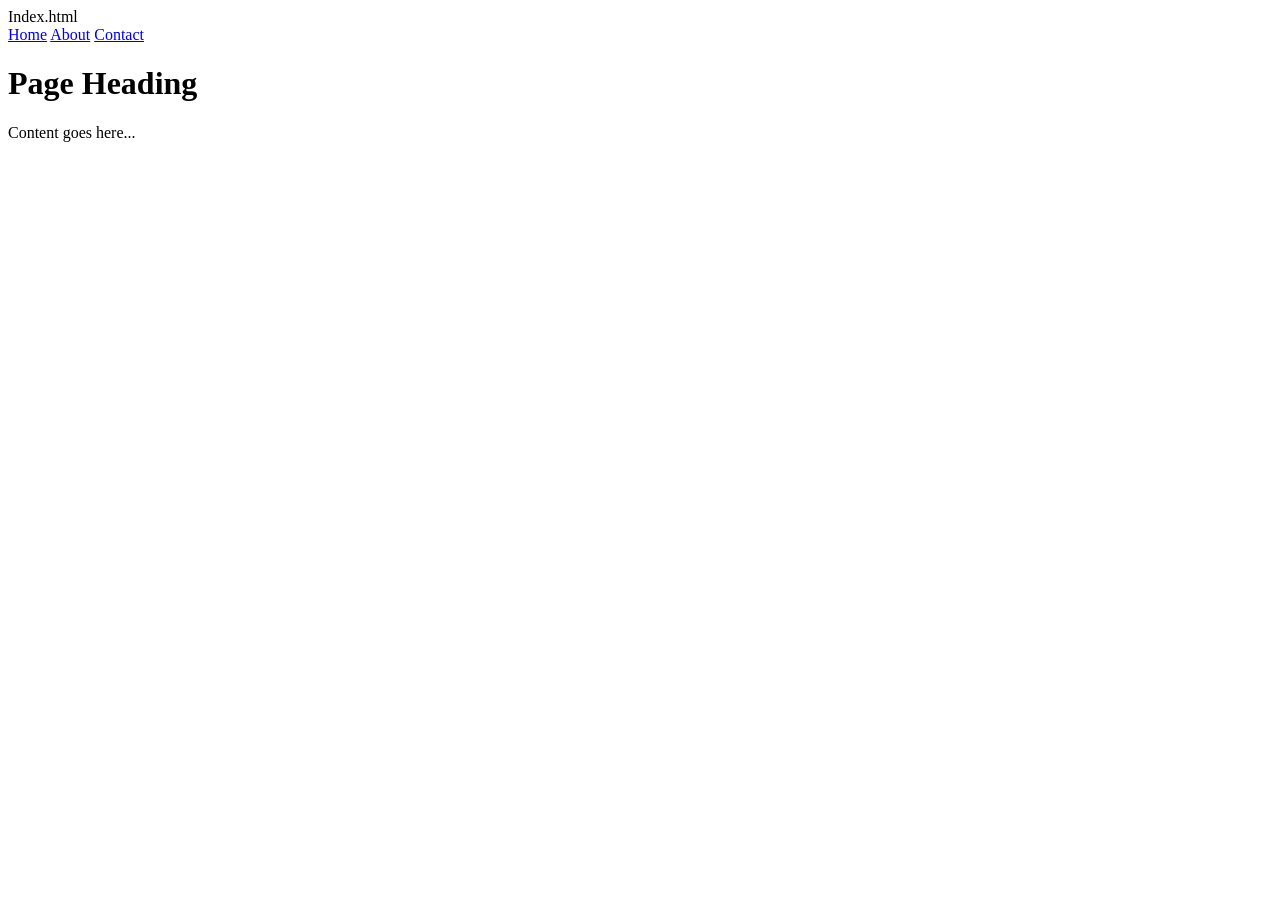
==== index.html @ 68e72dfe "Create index.html with basic structure" ====
Index.html
<!DOCTYPE html>
<html>
<head>
  <title>Page Title</title>
  <link rel="stylesheet" href="style.css">
</head>
<body>
  <nav>
    <a href="index.html">Home</a>
    <a href="about.html">About</a>
    <a href="contact.html">Contact</a>
  </nav>
  <h1>Page Heading</h1>
  <p>Content goes here...</p>
</body>
</html>
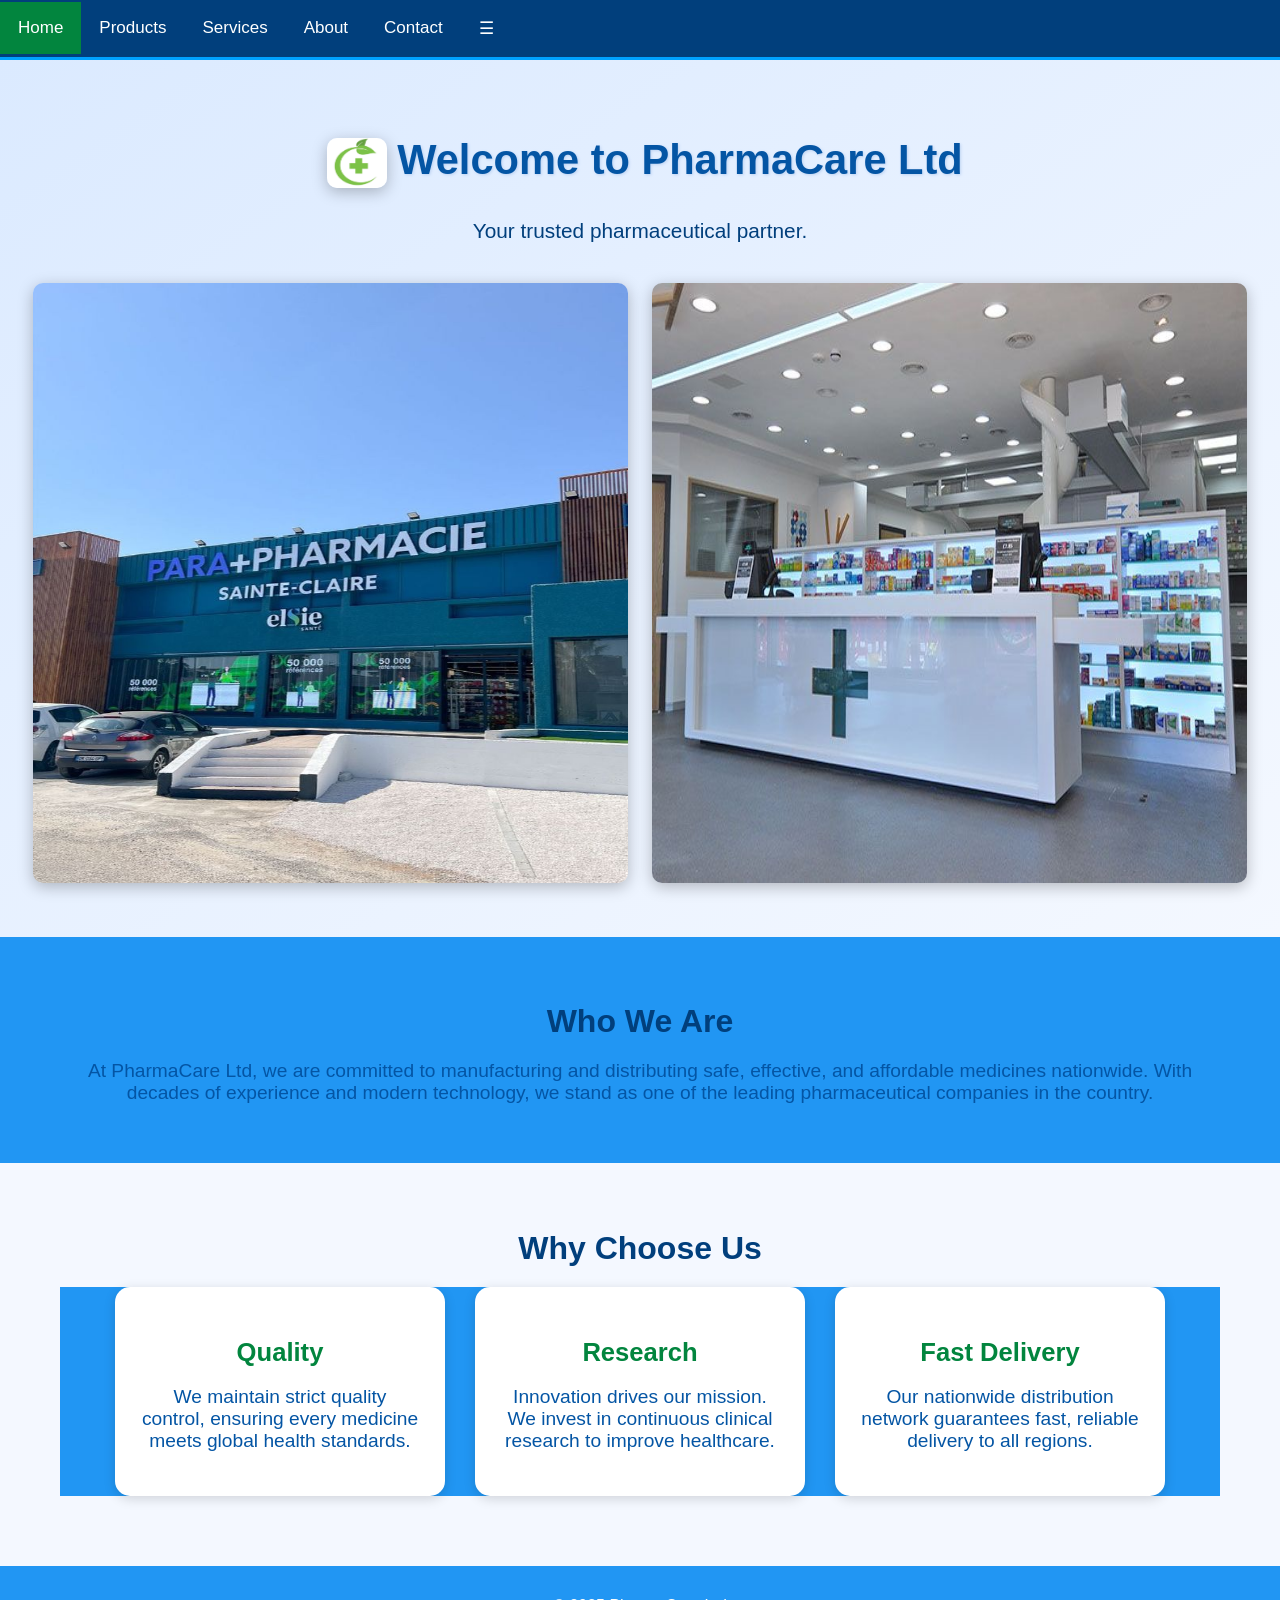
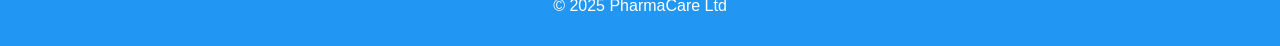
==== commit da99cffe: "refactor: consolidate home page content into index.html and remove home.html" ====
--- a/index.html
+++ b/index.html
@@ -1,17 +1,193 @@
-Index.html
-<!DOCTYPE html>
-<html>
-<head>
-  <title>Page Title</title>
-  <link rel="stylesheet" href="style.css">
-</head>
-<body>
-  <nav>
-    <a href="index.html">Home</a>
-    <a href="about.html">About</a>
-    <a href="contact.html">Contact</a>
-  </nav>
-  <h1>Page Heading</h1>
-  <p>Content goes here...</p>
-</body>
-</html>
+<!DOCTYPE html>
+<html lang="en">
+<head>
+    <meta charset="UTF-8">
+    <title>PharmaCare Ltd - Home</title>
+    <link rel="stylesheet" href="style.css">
+
+    <!-- INTERNAL CUSTOM STYLING -->
+    <style>
+        body {
+            font-family: Arial, Helvetica, sans-serif;
+            background: #f4f8ff;
+            margin: 0;
+            padding: 0;
+        }
+
+        /* NAVBAR IMPROVED */
+        .topnav {
+            background-color: #013f7c;
+            overflow: hidden;
+            padding: 2px 0;
+            box-shadow: 0px 3px 10px rgba(0,0,0,0.2);
+        }
+
+        .topnav a {
+            float: left;
+            display: block;
+            color: white;
+            padding: 16px 18px;
+            text-decoration: none;
+            font-size: 17px;
+        }
+
+        .topnav a:hover {
+            background-color: #0273d4;
+        }
+
+        .active {
+            background-color: #02853e;
+        }
+
+        /* HEADER SECTION */
+        header {
+            text-align: center;
+            padding: 40px 20px;
+            background: linear-gradient(to bottom right, #dbeaff, #f4f8ff);
+        }
+
+        header h1 {
+            color: #0455a4;
+            font-size: 2.6em;
+            margin-bottom: 10px;
+            text-shadow: 1px 1px 3px #bcd2f2;
+        }
+
+        .logo {
+            width: 60px;
+            vertical-align: middle;
+            margin-right: 10px;
+            border-radius: 10px;
+        }
+
+        header p {
+            font-size: 1.3em;
+            color: #013f7c;
+            margin-bottom: 30px;
+        }
+
+        header img {
+            border-radius: 10px;
+            box-shadow: 0px 4px 15px rgba(0,0,0,0.25);
+            margin: 10px;
+            transition: transform .3s ease;
+        }
+
+        header img:hover {
+            transform: scale(1.02);
+        }
+
+        /* SECTIONS */
+        section {
+            padding: 40px 60px;
+            text-align: center;
+        }
+
+        h2 {
+            color: #013f7c;
+            font-size: 2em;
+            margin-bottom: 20px;
+        }
+
+        section p {
+            font-size: 1.2em;
+            color: #0455a4;
+        }
+
+        /* COLUMN CARDS */
+        .columns {
+            display: flex;
+            justify-content: center;
+            gap: 30px;
+            margin-top: 20px;
+            flex-wrap: wrap;
+        }
+
+        .columns article {
+            background: white;
+            padding: 25px;
+            width: 280px;
+            border-radius: 15px;
+            box-shadow: 0px 3px 12px rgba(0,0,0,0.15);
+            transition: transform .3s ease, box-shadow .3s ease;
+        }
+
+        .columns article:hover {
+            transform: translateY(-7px);
+            box-shadow: 0px 6px 18px rgba(0,0,0,0.25);
+        }
+
+        .columns h3 {
+            color: #02853e;
+            font-size: 1.6em;
+            margin-bottom: 10px;
+        }
+
+        /* FOOTER */
+        footer {
+            background: #013f7c;
+            color: white;
+            text-align: center;
+            padding: 15px;
+            font-size: 1em;
+            margin-top: 30px;
+        }
+    </style>
+</head>
+
+<body>
+
+<!-- NAVBAR -->
+<div class="topnav" id="myTopnav" style="border-bottom: 3px solid #00a2ff;">
+  <a href="home.html" class="active">Home</a>
+  <a href="products.html">Products</a>
+  <a href="services.html">Services</a>
+  <a href="about.html">About</a>
+  <a href="contact.html">Contact</a>
+  <a href="javascript:void(0);" class="icon" onclick="myFunction()">&#9776;</a>
+</div>
+
+<!-- HEADER -->
+<header>
+    <h1><img src="images/logo.jpg" alt="phar logo" class="logo">Welcome to PharmaCare Ltd</h1>
+    <p>Your trusted pharmaceutical partner.</p>
+
+    <img src="images/phar.jpg" width="48%" height="600px" alt="Pharma Banner">
+    <img src="images/phar1.jpg" width="48%" height="600px" alt="Pharma Banner">
+</header>
+
+<!-- WHO WE ARE -->
+<section class="flow">
+    <h2>Who We Are</h2>
+    <p>At PharmaCare Ltd, we are committed to manufacturing and distributing safe, effective, and affordable medicines nationwide. With decades of experience and modern technology, we stand as one of the leading pharmaceutical companies in the country.</p>
+</section>
+
+<!-- WHY CHOOSE US -->
+<section>
+    <h2>Why Choose Us</h2>
+    <div class="columns">
+        <article>
+            <h3>Quality</h3>
+            <p>We maintain strict quality control, ensuring every medicine meets global health standards.</p>
+        </article>
+
+        <article>
+            <h3>Research</h3>
+            <p>Innovation drives our mission. We invest in continuous clinical research to improve healthcare.</p>
+        </article>
+
+        <article>
+            <h3>Fast Delivery</h3>
+            <p>Our nationwide distribution network guarantees fast, reliable delivery to all regions.</p>
+        </article>
+    </div>
+</section>
+
+<!-- FOOTER -->
+<footer class="flow">
+    <p>© 2025 PharmaCare Ltd</p>
+</footer>
+
+<script src="navbar.js"></script>
+</body>
+</html>
--- a/style.css
+++ b/style.css
@@ -0,0 +1,71 @@
+body {
+    font-family: Arial, sans-serif;
+    margin: 0;
+    padding: 0;
+}
+
+header, section, article, footer {
+    padding: 20px;
+}
+
+.columns {
+    display: flex;
+    justify-content: space-around;
+    background-color: #2196F3;
+}
+
+.columns article {
+    width: 30%;
+    background: #f3f3f3;
+    padding: 10px;
+    border-radius: 8px;
+}
+
+/* NAVBAR FROM W3SCHOOLS */
+.topnav {
+  overflow: hidden;
+  background-color: #2196F3;
+}
+
+.topnav a {
+  float: left;
+  display: block;
+  color: white;
+  text-align: center;
+  padding: 14px 16px;
+  text-decoration: none;
+}
+
+.topnav a:hover {
+  background-color: #0b7dda;
+}s
+
+.topnav .icon {
+  display: none;
+}
+.flow{
+      background-color: #2196F3;
+}
+
+.logo {
+  height: 50px; /* Adjust the height */
+  width: auto;  /* Keep aspect ratio */
+  vertical-align: middle; /* Align with nav items */
+}
+
+.item p {
+  display: inline-block;
+  margin-top: 5px;
+  margin-bottom: 5px;
+  font-size: 18px;
+}
+
+.flavor, .dessert {
+  text-align: left;
+  width: 25%;
+}
+
+.price {
+  text-align: center;
+  width: 25%;
+}
